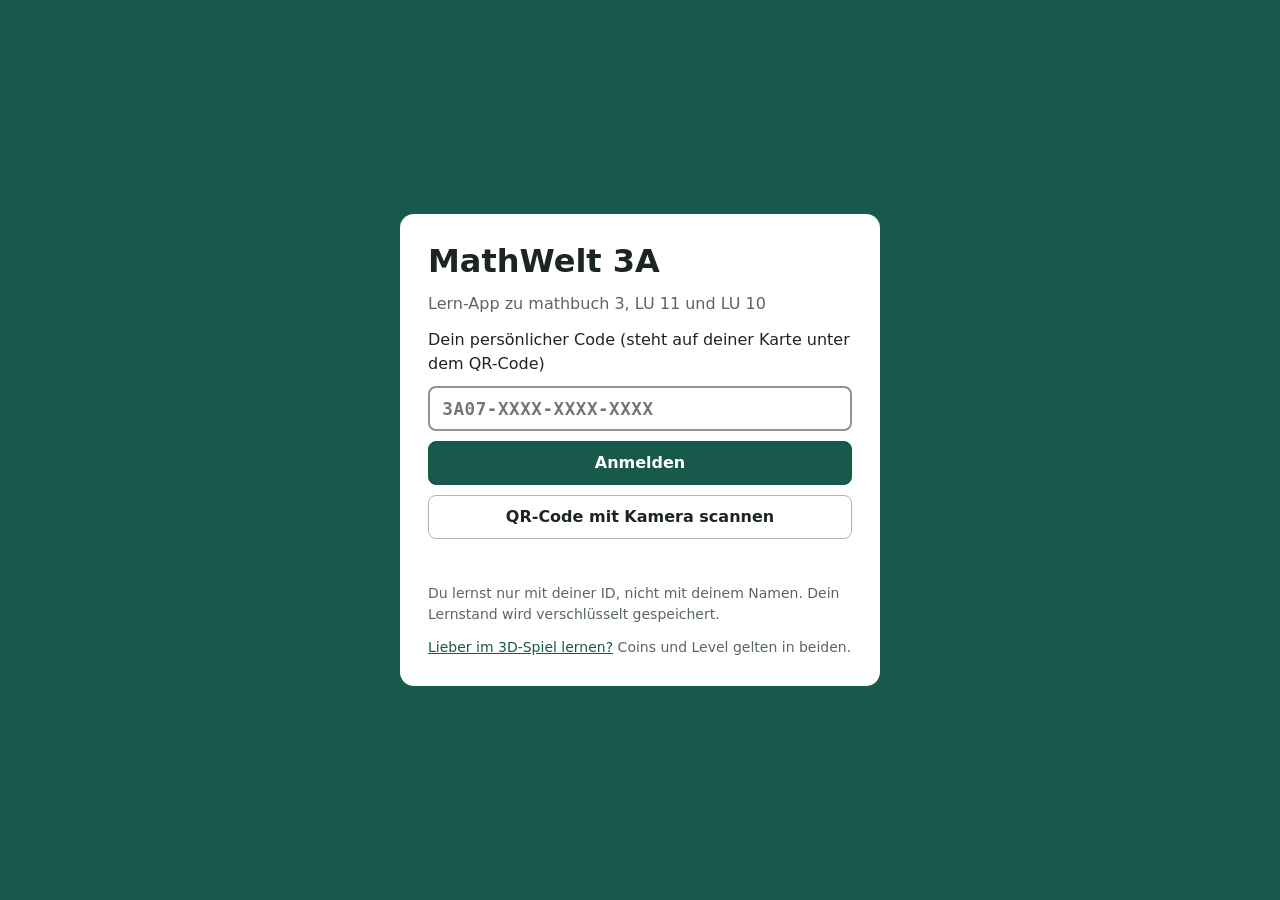
==== app.html @ 1fe1d8b1 "Lern-App als zweiter Zugang zum selben Konto Gleiche Codes, Aufgaben, Regeln und Spielstaende wie da" ====
<!doctype html>
<html lang="de">
<head>
<meta charset="utf-8">
<meta name="viewport" content="width=device-width, initial-scale=1, viewport-fit=cover">
<title>MathWelt 3A App</title>
<meta name="theme-color" content="#17594a">
<link rel="manifest" href="app.webmanifest">
<link rel="icon" type="image/png" href="icons/app-192.png">
<link rel="apple-touch-icon" href="icons/app-192.png">
<meta name="apple-mobile-web-app-capable" content="yes">
<meta name="apple-mobile-web-app-title" content="MathWelt 3A">
<link rel="stylesheet" href="css/app.css">
</head>
<body>

<!-- Anmeldung: gleicher Code wie im Spiel -->
<section id="login" class="gate">
  <div class="gatecard">
    <h1>MathWelt 3A</h1>
    <p class="lead">Lern-App zu mathbuch 3, LU 11 und LU 10</p>
    <form id="loginForm" autocomplete="off">
      <label for="tokenInput">Dein persönlicher Code (steht auf deiner Karte unter dem QR-Code)</label>
      <input id="tokenInput" type="text" placeholder="3A07-XXXX-XXXX-XXXX" spellcheck="false" autocapitalize="characters">
      <button id="loginBtn" type="submit" class="primary">Anmelden</button>
      <button id="scanBtn" type="button">QR-Code mit Kamera scannen</button>
      <p id="loginError" class="error" role="alert"></p>
    </form>
    <div id="qrWrap" hidden><video id="qrVideo" playsinline muted></video><button id="qrCancel" type="button">Abbrechen</button></div>
    <p class="small">Du lernst nur mit deiner ID, nicht mit deinem Namen. Dein Lernstand wird verschlüsselt gespeichert.</p>
    <p class="small"><a href="index.html">Lieber im 3D-Spiel lernen?</a> Coins und Level gelten in beiden.</p>
  </div>
</section>

<!-- Erstes Mal, kein Lernstand gefunden -->
<section id="welcome" class="gate" hidden>
  <div class="gatecard">
    <h2>Willkommen, <span id="welcomeId"></span>!</h2>
    <p>Für dich gibt es noch keinen gespeicherten Lernstand.</p>
    <button id="newGameBtn" class="primary">Neu beginnen</button>
    <label class="filebtn">Spielstand-Datei laden<input id="loadFile" type="file" accept=".mw3a,application/json"></label>
    <p id="welcomeError" class="error" role="alert"></p>
    <p class="small">Hast du eine Datei «MathWelt3A_…mw3a» aus dem Spiel? Dann lade sie hier.</p>
  </div>
</section>

<!-- App -->
<div id="shell" hidden>
  <header class="top">
    <a class="brand" href="#/themen">MathWelt 3A</a>
    <nav aria-label="Hauptmenü">
      <a href="#/themen" data-nav="themen">Themen</a>
      <a href="#/level" data-nav="level">Level</a>
      <a href="#/stand" data-nav="stand">Mein Stand</a>
    </nav>
    <div class="status">
      <span class="coins" title="Deine Coins"><i class="coin"></i><b id="topCoins">0</b></span>
      <button id="saveBtn" title="Lernstand online speichern">Speichern</button>
    </div>
  </header>
  <main id="main"></main>
</div>
<div id="toast" role="status" hidden></div>

<script type="module" src="js/app.js"></script>
</body>
</html>
---- css/app.css ----
:root {
  color-scheme: light;
  --bg: #f4f6f3; --surface: #fff; --ink: #1c2522; --muted: #5a6661; --line: #d7ddd8;
  --accent: #17594a; --accent-hover: #0f4438; --accent-soft: #e2f0ec;
  --gold: #e0ac1f; --gold-soft: #fff5d6; --gold-ink: #8a6500;
  --lu11: #a5432f; --lu10: #8a6d1f;
  --good: #24713a; --good-soft: #e5f3e7; --bad: #b3261e; --warn-soft: #fff3d0;
  --mono: ui-monospace, "SF Mono", Menlo, Consolas, monospace;
  --sans: system-ui, -apple-system, "Segoe UI", Roboto, sans-serif;
  --radius: 10px;
}
* { box-sizing: border-box; }
html { -webkit-text-size-adjust: 100%; scroll-padding: 72px 0 24px; }
body { margin: 0; background: var(--bg); color: var(--ink); font: 16px/1.5 var(--sans); }
[hidden] { display: none !important; }
h1, h2, p { margin: 0; }
h1 { font-size: 1.6rem; line-height: 1.2; }
h2 { font-size: 1.15rem; }
a { color: var(--accent); }
.small { font-size: .875rem; color: var(--muted); }
.eyebrow { display: block; font-size: .8rem; font-weight: 600; color: var(--muted); }
.error { color: var(--bad); font-weight: 600; min-height: 1.4em; }

button, .btn, .filebtn { font: inherit; font-weight: 600; min-height: 44px; padding: .5em 1em; border-radius: 8px; border: 1px solid #aeb8b2; background: var(--surface); color: var(--ink); cursor: pointer; display: inline-flex; align-items: center; justify-content: center; text-decoration: none; }
button:hover:not(:disabled), .btn:hover, .filebtn:hover { background: #eef2ef; }
button:disabled { opacity: .55; cursor: not-allowed; }
button.primary, .btn.primary { background: var(--accent); border-color: var(--accent); color: #fff; }
button.primary:hover:not(:disabled), .btn.primary:hover { background: var(--accent-hover); }
:focus-visible { outline: 3px solid var(--gold); outline-offset: 2px; }
.filebtn input { display: none; }

/* Anmeldung */
.gate { min-height: 100vh; min-height: 100dvh; display: grid; place-items: center; padding: 16px; background: var(--accent); }
.gatecard { background: var(--surface); border-radius: 14px; padding: 28px; max-width: 480px; width: 100%; display: flex; flex-direction: column; gap: 12px; }
.gatecard h1 { font-size: 2rem; }
.lead { color: var(--muted); }
#loginForm { display: flex; flex-direction: column; gap: 10px; }
#tokenInput { font: 600 1.1rem var(--mono); letter-spacing: .03em; padding: .6em .7em; border: 2px solid #8b9690; border-radius: 8px; text-transform: uppercase; width: 100%; min-width: 0; }
#qrWrap { display: flex; flex-direction: column; gap: 8px; }
#qrVideo { width: 100%; max-height: 260px; background: #000; border-radius: 8px; }

/* Kopfzeile */
.top { position: sticky; top: 0; z-index: 10; display: flex; align-items: center; gap: 16px; padding: 8px max(16px, env(safe-area-inset-right)) 8px max(16px, env(safe-area-inset-left)); background: var(--surface); border-bottom: 1px solid var(--line); }
.brand { font-weight: 800; color: var(--accent); text-decoration: none; white-space: nowrap; }
nav { display: flex; gap: 4px; margin-right: auto; }
nav a { padding: .5em .8em; border-radius: 8px; color: var(--muted); font-weight: 600; text-decoration: none; }
nav a:hover { background: #eef2ef; }
nav a.on { background: var(--accent-soft); color: var(--accent); }
.status { display: flex; align-items: center; gap: 12px; margin-left: auto; }
.coins { display: inline-flex; align-items: center; gap: 6px; font-variant-numeric: tabular-nums; }
.coin { width: 16px; height: 16px; border-radius: 50%; background: var(--gold); box-shadow: inset 0 0 0 2px #b8860b; display: inline-block; }
#saveBtn.attention { background: var(--gold); border-color: #b8860b; }

main { max-width: 860px; margin: 0 auto; padding: 20px 16px 48px; display: flex; flex-direction: column; gap: 16px; }
#main h2 { margin-top: 8px; }

/* Startseite */
.levelcard, .panel, .continue, .area, .taskcard { background: var(--surface); border: 1px solid var(--line); border-radius: var(--radius); padding: 16px; }
.levelcard { display: flex; flex-direction: column; gap: 8px; align-items: stretch; }
.lvl { font-size: 1.2rem; display: block; }
.bar { height: 10px; background: #e6eae7; border-radius: 5px; overflow: hidden; }
.bar > div { height: 100%; background: var(--gold); border-radius: 5px; }
.continue { display: flex; flex-direction: column; gap: 2px; background: var(--accent); border-color: var(--accent); color: #fff; text-decoration: none; }
.continue .eyebrow, .continue .small { color: #cfe7e0; }
.continue b { font-size: 1.15rem; }
.continue:hover { background: var(--accent-hover); }

.area { padding: 0; overflow: hidden; border-top: 4px solid var(--lu11); }
.area.lu10 { border-top-color: var(--lu10); }
.areahead { display: flex; justify-content: space-between; align-items: flex-start; gap: 12px; padding: 14px 16px 10px; }
#main .areahead h2 { margin: 0; }
.tag { font-size: .8rem; font-weight: 700; background: #e6eae7; color: var(--muted); padding: 2px 10px; border-radius: 99px; white-space: nowrap; }
.lockmsg { padding: 0 16px 10px; font-weight: 600; }
.topics { list-style: none; margin: 0; padding: 0; }
.topics li { border-top: 1px solid var(--line); }
.topic { display: grid; grid-template-columns: 1fr auto; column-gap: 16px; padding: 12px 16px; color: inherit; text-decoration: none; }
a.topic:hover { background: #f4f7f5; }
.tname { font-weight: 700; }
.tgoal { grid-column: 1; font-size: .875rem; color: var(--muted); }
.tstat { grid-column: 2; grid-row: 1 / span 2; align-self: center; text-align: right; font-size: .875rem; color: var(--muted); white-space: nowrap; display: flex; flex-direction: column; }
.stars { color: var(--gold-ink); letter-spacing: .08em; }
.locked .topic { color: var(--muted); }
.locked .tname { font-weight: 600; }

/* Aufgabe */
.back { font-weight: 600; text-decoration: none; align-self: flex-start; padding: 6px 0; }
.taskhead { display: flex; flex-direction: column; gap: 4px; }
.ref { font-size: .8rem; color: var(--muted); }
.stages { display: grid; grid-template-columns: repeat(3, 1fr); gap: 8px; }
.stage { display: flex; flex-direction: column; align-items: flex-start; gap: 1px; padding: 8px 12px; text-align: left; min-width: 0; }
.stage small { font-weight: 400; color: var(--muted); }
.stage.on { background: var(--accent-soft); border: 2px solid var(--accent); padding: 7px 11px; }
.taskcard { display: flex; flex-direction: column; gap: 14px; padding: 20px; }
.question { font-size: 1.05rem; overflow-x: auto; }
.question > .eq, .question > .quote, .question > .chart, .question > table, .question > svg, .question > .small { display: block; width: fit-content; max-width: 100%; margin: 10px 0; }
.question .eq { font: 600 1.3rem var(--mono); background: #f4f6f3; border-radius: 8px; padding: 8px 14px; }
.question .eq.steps { font-size: 1.05rem; }
.question .eq .ln { display: inline-block; width: 5.5em; color: var(--muted); font-size: .8em; }
.op { color: #2f5ea8; margin-left: .6em; font-weight: 500; }
.quote { background: #f4f6f3; border-left: 4px solid var(--lu10); padding: 8px 12px; font-style: italic; }
.quote.headline { font: 800 1.15rem Georgia, serif; font-style: normal; }
.chart, .waage { max-width: 100%; height: auto; border: 1px solid var(--line); border-radius: 6px; background: #fff; }
table.data { border-collapse: collapse; background: #fff; }
table.data th, table.data td { border: 1px solid #a9b2ac; padding: 4px 12px; text-align: right; font-variant-numeric: tabular-nums; }
table.data th:first-child, table.data td:first-child { text-align: left; }
table.data th { background: #edf0ee; }
.answer { display: flex; flex-direction: column; gap: 12px; }
.answer label.num { display: flex; align-items: center; gap: 8px; flex-wrap: wrap; font-weight: 600; }
.answer input[type=text] { font: 600 1.15rem var(--mono); width: 13em; max-width: 100%; padding: .45em .6em; border: 2px solid #8b9690; border-radius: 8px; }
fieldset.mc { border: 1px solid var(--line); border-radius: 8px; display: flex; flex-direction: column; gap: 2px; padding: 8px 10px; margin: 0; min-width: 0; }
fieldset.mc legend { font-weight: 700; padding: 0 4px; }
fieldset.mc label { display: flex; gap: 10px; align-items: flex-start; padding: 8px 6px; border-radius: 6px; cursor: pointer; }
fieldset.mc label:hover { background: #f1f4f2; }
fieldset.mc input { margin-top: .3em; flex: none; }
.hint { background: var(--gold-soft); border-left: 4px solid var(--gold); border-radius: 4px; padding: 10px 12px; }
#pFeedback.good, #pFeedback.bad, #pFeedback.warn { padding: 12px 14px; border-radius: 8px; border-left: 4px solid; }
#pFeedback.good { background: var(--good-soft); border-color: var(--good); }
#pFeedback.bad { background: #fbeae8; border-color: var(--bad); }
#pFeedback.warn { background: var(--warn-soft); border-color: var(--gold); }
#pFeedback .sol { margin-top: 6px; font-family: var(--mono); overflow-wrap: anywhere; }
.actions { display: flex; gap: 8px; justify-content: flex-end; flex-wrap: wrap; }
.actions.left { justify-content: flex-start; }

/* Level und Stand */
.panel { display: flex; flex-direction: column; gap: 10px; align-items: flex-start; }
.panel summary { font-weight: 600; cursor: pointer; }
.titles { list-style: none; margin: 0; padding: 0; background: var(--surface); border: 1px solid var(--line); border-radius: var(--radius); }
.titles li { display: flex; gap: 16px; padding: 10px 16px; border-top: 1px solid var(--line); color: var(--muted); }
.titles li:first-child { border-top: 0; }
.titles li span { width: 4.5em; flex: none; }
.titles li.got { color: var(--good); font-weight: 700; }
.tiles { display: grid; grid-template-columns: repeat(auto-fit, minmax(140px, 1fr)); gap: 10px; }
.tiles > div { background: var(--surface); border: 1px solid var(--line); border-radius: var(--radius); padding: 12px 14px; }
.tiles b { display: block; font-size: 1.5rem; line-height: 1.2; font-variant-numeric: tabular-nums; }
.tiles span { font-size: .875rem; color: var(--muted); }
.tablewrap { overflow-x: auto; background: var(--surface); border: 1px solid var(--line); border-radius: var(--radius); }
.tablewrap table { width: 100%; border-collapse: collapse; font-variant-numeric: tabular-nums; }
.tablewrap th, .tablewrap td { padding: 8px 12px; text-align: right; border-top: 1px solid var(--line); white-space: nowrap; }
.tablewrap thead th { border-top: 0; font-size: .85rem; color: var(--muted); }
.tablewrap th:first-child { text-align: left; font-weight: 600; white-space: normal; }
.recent { list-style: none; margin: 0; padding: 0; background: var(--surface); border: 1px solid var(--line); border-radius: var(--radius); }
.recent li { display: flex; flex-wrap: wrap; align-items: baseline; gap: 2px 12px; padding: 8px 14px; border-top: 1px solid var(--line); }
.recent li:first-child { border-top: 0; }
.dot { font-size: .8rem; font-weight: 700; width: 3.6em; }
.dot.ok { color: var(--good); } .dot.no { color: var(--bad); }
.recent .small { margin-left: auto; }

#toast { position: fixed; left: 50%; bottom: 24px; transform: translateX(-50%); z-index: 30; background: var(--ink); color: #fff; padding: 10px 16px; border-radius: 8px; width: max-content; max-width: calc(100vw - 32px); }

/* Handy: Menü unten */
@media (max-width: 640px) {
  html { scroll-padding-bottom: 88px; }
  .top { gap: 8px; }
  nav { position: fixed; left: 0; right: 0; bottom: 0; z-index: 20; margin: 0; background: var(--surface); border-top: 1px solid var(--line); padding: 6px 8px calc(6px + env(safe-area-inset-bottom)); }
  nav a { flex: 1; text-align: center; padding: .6em .2em; }
  main { padding-bottom: 96px; }
  #toast { bottom: 84px; }
  .stages { grid-template-columns: 1fr; gap: 6px; }
  .stage { display: grid; grid-template-columns: 3.6em 1fr; column-gap: 8px; align-items: center; padding: 6px 12px; }
  .stage.on { padding: 5px 11px; }
  .stage small { grid-column: 2; }
  .stage .stars { grid-row: span 2; }
  .taskcard { padding: 14px; }
  .actions button { flex: 1 1 auto; }
  .topic { column-gap: 10px; }
}
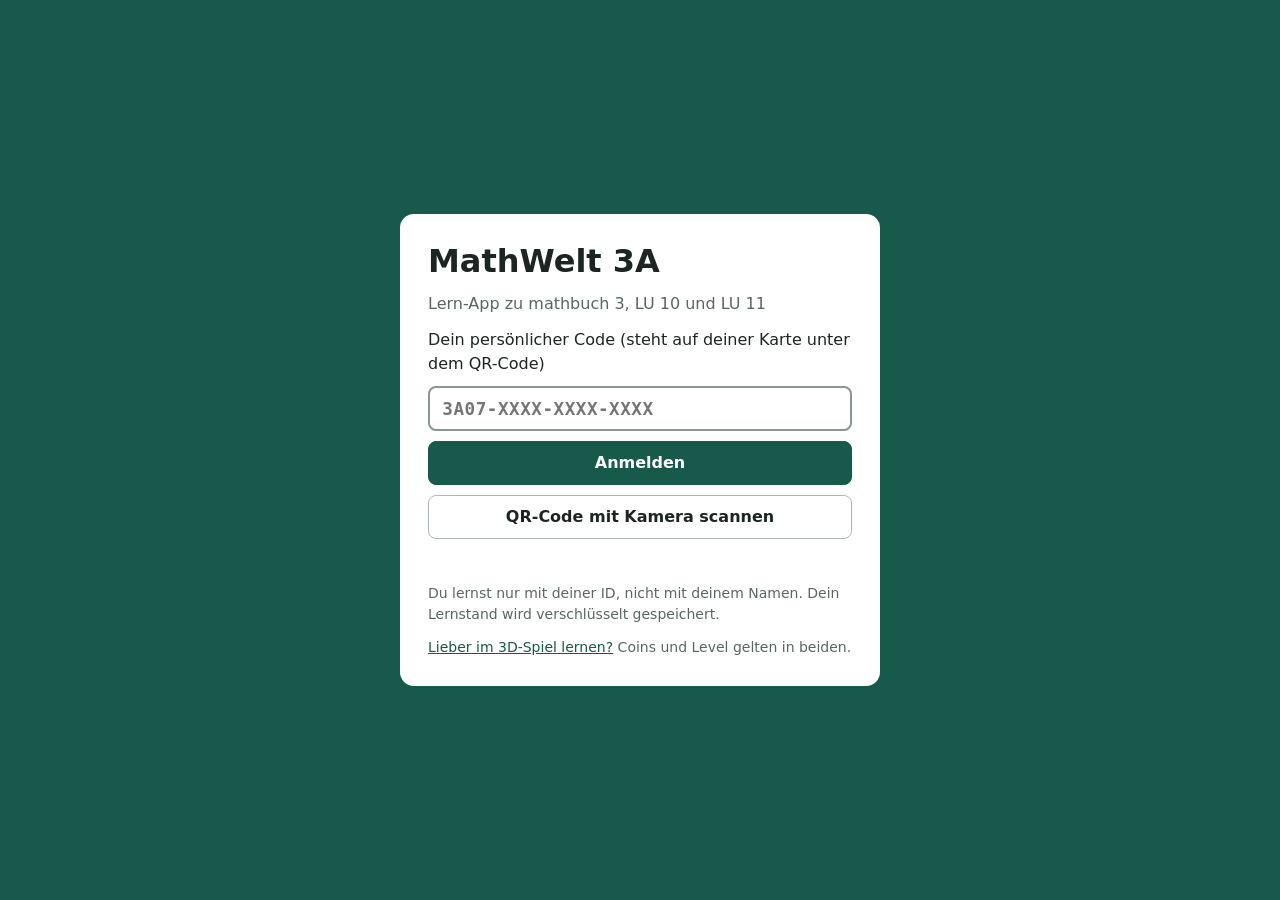
==== commit 3d1f34fd: "Reihenfolge: zuerst LU 10, dann LU 11 - Weltauswahl, App, Abzeichen, Boss und Masterview zeigen Alt " ====
--- a/app.html
+++ b/app.html
@@ -11,6 +11,7 @@
 <meta name="apple-mobile-web-app-capable" content="yes">
 <meta name="apple-mobile-web-app-title" content="MathWelt 3A">
 <link rel="stylesheet" href="css/app.css">
+<link rel="stylesheet" href="css/extras.css">
 </head>
 <body>
 
@@ -18,7 +19,7 @@
 <section id="login" class="gate">
   <div class="gatecard">
     <h1>MathWelt 3A</h1>
-    <p class="lead">Lern-App zu mathbuch 3, LU 11 und LU 10</p>
+    <p class="lead">Lern-App zu mathbuch 3, LU 10 und LU 11</p>
     <form id="loginForm" autocomplete="off">
       <label for="tokenInput">Dein persönlicher Code (steht auf deiner Karte unter dem QR-Code)</label>
       <input id="tokenInput" type="text" placeholder="3A07-XXXX-XXXX-XXXX" spellcheck="false" autocapitalize="characters">
--- a/css/app.css
+++ b/css/app.css
@@ -164,3 +164,10 @@
   .actions button { flex: 1 1 auto; }
   .topic { column-gap: 10px; }
 }
+
+/* Boss, Abzeichen, gesperrte Themen */
+.topic.tlocked { color: var(--muted); }
+.topic.boss { background: #f6eef9; }
+.topic.boss .tname::before { content: "⚔ "; }
+.bosspanel { align-items: stretch; }
+.bosspanel .boss-ui h2 { font-size: 1.3rem; }
--- a/css/extras.css
+++ b/css/extras.css
@@ -0,0 +1,56 @@
+/* MathWelt 3A – gemeinsame Teile für Spiel und App: Boss-Kampf, Abzeichen, Shop, Probe-Bonus, Leuchtturm */
+.boss-ui { display: flex; flex-direction: column; gap: 10px; }
+.boss-ui header { display: flex; justify-content: space-between; align-items: center; gap: 12px; }
+.boss-ui h2 { margin: 0; }
+.boss-ui .eyebrow { display: block; font-size: .75rem; letter-spacing: .12em; text-transform: uppercase; color: #5a2a70; font-weight: 700; }
+.boss-hp { position: relative; height: 22px; background: #3a2a40; border: 2px solid #1a1a1a; }
+.boss-hp .fill { height: 100%; width: 100%; background: linear-gradient(#d94a3a, #a5281c); transition: width .5s ease-out; }
+.boss-hp i { position: absolute; top: 0; bottom: 0; width: 2px; background: rgba(255,255,255,.55); }
+.boss-hp .hpnum { position: absolute; inset: 0; display: grid; place-items: center; color: #fff; font-size: .8rem; text-shadow: 0 1px 2px #000; }
+.boss-phase { margin: 0; padding: 8px 10px; background: #efe6f3; border-left: 5px solid #5a2a70; }
+.boss-phases { margin: 0; padding-left: 1.3em; display: flex; flex-direction: column; gap: 4px; }
+.boss-phases span { display: block; font-size: .85rem; color: #5d625a; }
+.boss-ui .feedback { padding: 0; }
+.boss-ui .feedback.good, .boss-ui .feedback.bad, .boss-ui .feedback.warn { padding: 10px 14px; border: 2px solid; }
+.boss-ui .feedback.good { background: #e6f2e2; border-color: #2f7d32; }
+.boss-ui .feedback.bad { background: #f8e5e3; border-color: #b3261e; }
+.boss-ui .feedback.warn { background: #fff3d0; border-color: #9a6a00; }
+.boss-ui .feedback .sol { margin-top: 6px; }
+.boss-ui .tiles { display: grid; grid-template-columns: repeat(3, 1fr); gap: 8px; }
+.boss-ui .tiles div { background: #fff; border: 2px solid #2a2a2a; padding: 8px; display: flex; flex-direction: column; }
+.boss-ui .tiles b { font-size: 1.4rem; }
+.boss-ui .tiles span { font-size: .8rem; color: #5d625a; }
+.boss-pic { display: grid; place-items: center; background: linear-gradient(#cfe0f0, #e9f0e2); border: 2px solid #2a2a2a; padding: 8px; }
+.boss-svg { transition: transform .2s; }
+.boss-svg.float { animation: bossfloat 2.4s ease-in-out infinite; }
+.boss-svg .arm { transform-box: fill-box; transform-origin: 50% 0; animation: bossarm 1.8s ease-in-out infinite alternate; }
+.boss-svg.hit { animation: bosshit .45s; filter: brightness(1.8); }
+.boss-svg.shield { animation: bossslam .6s; }
+.boss-svg.dead { opacity: .35; transform: rotate(-12deg) translateY(16px); filter: grayscale(1); }
+@keyframes bossfloat { 50% { transform: translateY(-8px); } }
+@keyframes bossarm { from { transform: rotate(-6deg); } to { transform: rotate(6deg); } }
+@keyframes bosshit { 30% { transform: translateX(14px) rotate(4deg); } 100% { transform: none; } }
+@keyframes bossslam { 40% { transform: translateY(-14px); } 70% { transform: translateY(4px); } }
+@media (prefers-reduced-motion: reduce) { .boss-svg, .boss-svg * { animation: none !important; } }
+
+.badge-new { display: inline-block; margin-left: 6px; padding: 1px 8px; background: #fff6d2; border: 2px solid #b8860b; font-weight: 700; }
+ul.badges { list-style: none; margin: 0; padding: 0; display: grid; grid-template-columns: repeat(auto-fill, minmax(150px, 1fr)); gap: 8px; }
+ul.badges li { border: 2px dashed #aaa; background: #f3f1ea; padding: 8px; display: flex; flex-direction: column; align-items: center; text-align: center; gap: 2px; color: #777; }
+ul.badges li i { font-style: normal; font-size: 1.7rem; filter: grayscale(1); opacity: .45; }
+ul.badges li b { font-size: .9rem; }
+ul.badges li span { font-size: .75rem; }
+ul.badges li.silver { border: 2px solid #8c9aa6; background: #eef2f5; color: #1d211c; }
+ul.badges li.gold { border: 2px solid #b8860b; background: #fff3c4; color: #1d211c; }
+ul.badges li.silver i, ul.badges li.gold i { filter: none; opacity: 1; }
+
+ul.shop { list-style: none; margin: 0; padding: 0; display: grid; grid-template-columns: repeat(auto-fill, minmax(180px, 1fr)); gap: 8px; }
+ul.shop li { background: #fff; border: 2px solid #2a2a2a; padding: 8px 10px; display: flex; flex-direction: column; gap: 4px; }
+ul.shop li button { margin-top: auto; }
+
+.probe { margin-top: 10px; padding: 8px 10px; background: #fff; border: 2px dashed #2f7d32; display: flex; flex-wrap: wrap; gap: 8px; align-items: center; font-family: inherit; }
+.probe label.num { display: inline-flex; gap: 6px; align-items: center; }
+.probe input { width: 7em; font-size: 1rem; padding: .2em .4em; border: 2px solid #2a2a2a; }
+.probe .ok { color: #2f7d32; }
+.bar.big { height: 16px; background: #ddd; border: 2px solid #2a2a2a; }
+.bar.big > div, .classcard .bar > div { height: 100%; background: linear-gradient(90deg, #b4322d, #e8b931); }
+.classcard .bar { height: 12px; background: #ddd; border: 1px solid #2a2a2a; }
